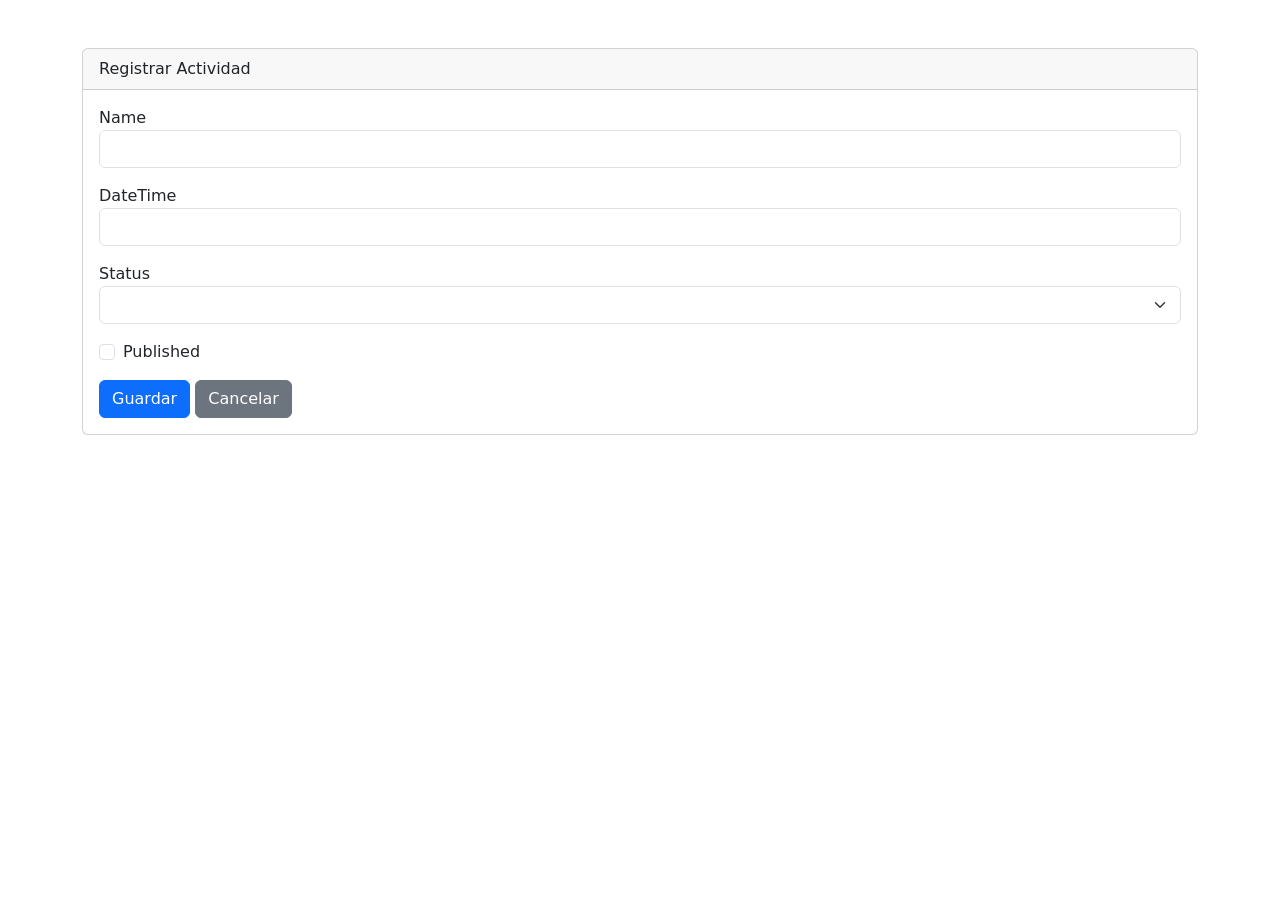
==== ExamU2/target/classes/templates/activities/form.html @ 4d3197a9 "Add files via upload" ====
<!DOCTYPE html>
<html xmlns:th="http://www.thymeleaf.org">
<head>

    <title>Actividad</title>

    <link href="https://cdn.jsdelivr.net/npm/bootstrap@5.3.3/dist/css/bootstrap.min.css"
          rel="stylesheet">

</head>
<body class="container mt-5">

<div class="card">

    <div class="card-header">
        Registrar Actividad
    </div>

    <div class="card-body">

        <form th:action="@{/activities/guardar}"
              th:object="${activity}"
              method="post">

            <input type="hidden"
                   th:field="*{id}">

            <div class="mb-3">
                <label>Name</label>
                <input type="text"
                       th:field="*{name}"
                       class="form-control">
            </div>

            <div class="mb-3">
                <label>DateTime</label>
                <input type="text"
                       th:field="*{datetime}"
                       class="form-control">
            </div>

            <div class="mb-3">
                <label>Status</label>

                <select th:field="*{status}"
                        class="form-select">

                    <option th:each="s : ${statuses}"
                            th:value="${s}"
                            th:text="${s}">
                    </option>

                </select>
            </div>

            <div class="form-check mb-3">

                <input type="checkbox"
                       th:field="*{published}"
                       class="form-check-input">

                <label class="form-check-label">
                    Published
                </label>

            </div>

            <button class="btn btn-primary">
                Guardar
            </button>

            <a th:href="@{/activities/listar}"
               class="btn btn-secondary">
                Cancelar
            </a>

        </form>

    </div>

</div>

</body>
</html>
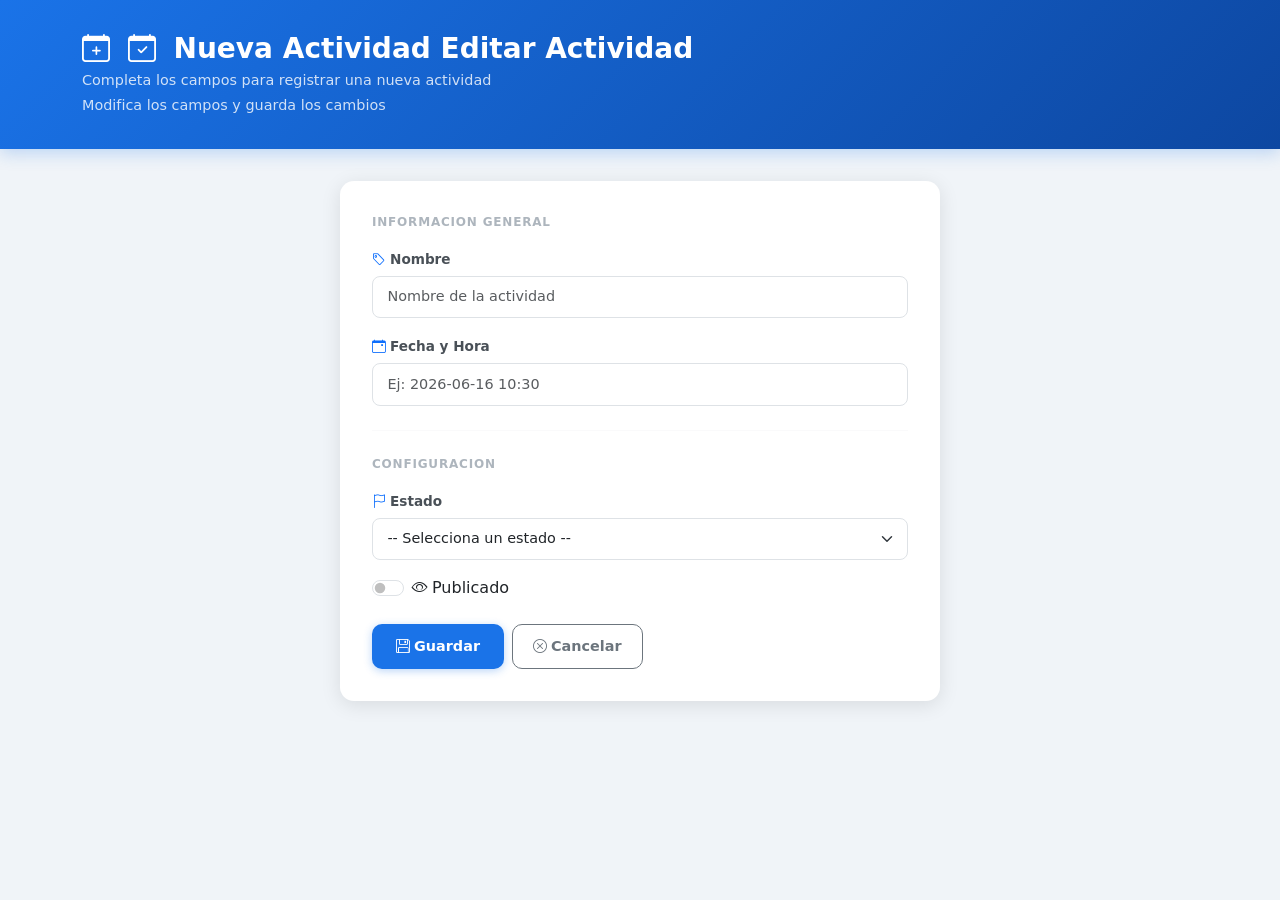
==== commit e5e3af40: "Updated application.properties" ====
--- a/ExamU2/target/classes/templates/activities/form.html
+++ b/ExamU2/target/classes/templates/activities/form.html
@@ -1,84 +1,92 @@
 <!DOCTYPE html>
-<html xmlns:th="http://www.thymeleaf.org">
+<html xmlns:th="http://www.thymeleaf.org" lang="es">
 <head>
-
-    <title>Actividad</title>
-
-    <link href="https://cdn.jsdelivr.net/npm/bootstrap@5.3.3/dist/css/bootstrap.min.css"
-          rel="stylesheet">
-
+    <meta charset="UTF-8">
+    <meta name="viewport" content="width=device-width, initial-scale=1.0">
+    <title>Actividad - Formulario</title>
+    <link href="https://cdn.jsdelivr.net/npm/bootstrap@5.3.3/dist/css/bootstrap.min.css" rel="stylesheet">
+    <link href="https://cdn.jsdelivr.net/npm/bootstrap-icons@1.11.3/font/bootstrap-icons.min.css" rel="stylesheet">
+    <style>
+        body { background: #f0f4f8; font-family: 'Segoe UI', system-ui, sans-serif; }
+        .page-header {
+            background: linear-gradient(135deg, #1a73e8 0%, #0d47a1 100%);
+            color: white; padding: 2rem 0; margin-bottom: 2rem;
+            box-shadow: 0 4px 16px rgba(26,115,232,.25);
+        }
+        .page-header h1 { font-size: 1.75rem; font-weight: 700; margin: 0; }
+        .page-header p { opacity: .8; margin: .25rem 0 0; font-size: .9rem; }
+        .form-card { border: none; border-radius: 14px; box-shadow: 0 4px 20px rgba(0,0,0,.1); max-width: 600px; margin: 0 auto; }
+        .form-card .card-body { padding: 2rem; }
+        .form-label { font-weight: 600; font-size: .85rem; color: #495057; margin-bottom: .4rem; }
+        .form-control, .form-select {
+            border-radius: 8px; border: 1.5px solid #dee2e6;
+            padding: .6rem .9rem; font-size: .9rem;
+            transition: border-color .2s, box-shadow .2s;
+        }
+        .form-control:focus, .form-select:focus { border-color: #1a73e8; box-shadow: 0 0 0 3px rgba(26,115,232,.15); }
+        .form-check-input:checked { background-color: #1a73e8; border-color: #1a73e8; }
+        .btn-save {
+            background: #1a73e8; border: none; border-radius: 10px;
+            padding: .65rem 1.5rem; font-weight: 600; font-size: .9rem; color: white;
+            transition: background .2s, transform .1s, box-shadow .2s;
+            box-shadow: 0 2px 8px rgba(26,115,232,.3);
+        }
+        .btn-save:hover { background: #1557b0; transform: translateY(-1px); box-shadow: 0 4px 14px rgba(26,115,232,.4); color: white; }
+        .btn-cancel { border-radius: 10px; padding: .65rem 1.25rem; font-weight: 600; font-size: .9rem; }
+        .divider { border-color: #e9ecef; margin: 1.5rem 0; }
+        .section-title { font-size: .75rem; text-transform: uppercase; letter-spacing: .8px; color: #adb5bd; font-weight: 700; margin-bottom: 1rem; }
+    </style>
 </head>
-<body class="container mt-5">
-
-<div class="card">
-
-    <div class="card-header">
-        Registrar Actividad
+<body>
+<div class="page-header">
+    <div class="container">
+        <h1>
+            <i class="bi bi-calendar-plus me-2" th:if="${activity.id == null}"></i>
+            <i class="bi bi-calendar-check me-2" th:unless="${activity.id == null}"></i>
+            <span th:if="${activity.id == null}">Nueva Actividad</span>
+            <span th:unless="${activity.id == null}">Editar Actividad</span>
+        </h1>
+        <p th:if="${activity.id == null}">Completa los campos para registrar una nueva actividad</p>
+        <p th:unless="${activity.id == null}">Modifica los campos y guarda los cambios</p>
     </div>
-
-    <div class="card-body">
-
-        <form th:action="@{/activities/guardar}"
-              th:object="${activity}"
-              method="post">
-
-            <input type="hidden"
-                   th:field="*{id}">
-
-            <div class="mb-3">
-                <label>Name</label>
-                <input type="text"
-                       th:field="*{name}"
-                       class="form-control">
-            </div>
-
-            <div class="mb-3">
-                <label>DateTime</label>
-                <input type="text"
-                       th:field="*{datetime}"
-                       class="form-control">
-            </div>
-
-            <div class="mb-3">
-                <label>Status</label>
-
-                <select th:field="*{status}"
-                        class="form-select">
-
-                    <option th:each="s : ${statuses}"
-                            th:value="${s}"
-                            th:text="${s}">
-                    </option>
-
-                </select>
-            </div>
-
-            <div class="form-check mb-3">
-
-                <input type="checkbox"
-                       th:field="*{published}"
-                       class="form-check-input">
-
-                <label class="form-check-label">
-                    Published
-                </label>
-
-            </div>
-
-            <button class="btn btn-primary">
-                Guardar
-            </button>
-
-            <a th:href="@{/activities/listar}"
-               class="btn btn-secondary">
-                Cancelar
-            </a>
-
-        </form>
-
+</div>
+<div class="container mb-5">
+    <div class="card form-card">
+        <div class="card-body">
+            <form th:action="@{/activities/guardar}" th:object="${activity}" method="post">
+                <input type="hidden" th:field="*{id}">
+                <p class="section-title">Informacion General</p>
+                <div class="mb-3">
+                    <label class="form-label"><i class="bi bi-tag me-1 text-primary"></i>Nombre</label>
+                    <input type="text" th:field="*{name}" class="form-control" placeholder="Nombre de la actividad" required>
+                </div>
+                <div class="mb-3">
+                    <label class="form-label"><i class="bi bi-calendar-event me-1 text-primary"></i>Fecha y Hora</label>
+                    <input type="text" th:field="*{datetime}" class="form-control" placeholder="Ej: 2026-06-16 10:30">
+                </div>
+                <hr class="divider">
+                <p class="section-title">Configuracion</p>
+                <div class="mb-3">
+                    <label class="form-label"><i class="bi bi-flag me-1 text-primary"></i>Estado</label>
+                    <select th:field="*{status}" class="form-select">
+                        <option value="">-- Selecciona un estado --</option>
+                        <option th:each="s : ${statuses}" th:value="${s}" th:text="${s}"></option>
+                    </select>
+                </div>
+                <div class="mb-4">
+                    <div class="form-check form-switch">
+                        <input type="checkbox" th:field="*{published}" class="form-check-input" role="switch" id="publishedCheck">
+                        <label class="form-check-label" for="publishedCheck"><i class="bi bi-eye me-1"></i>Publicado</label>
+                    </div>
+                </div>
+                <div class="d-flex gap-2">
+                    <button type="submit" class="btn btn-save"><i class="bi bi-floppy me-1"></i>Guardar</button>
+                    <a th:href="@{/activities/listar}" class="btn btn-outline-secondary btn-cancel"><i class="bi bi-x-circle me-1"></i>Cancelar</a>
+                </div>
+            </form>
+        </div>
     </div>
-
 </div>
-
+<script src="https://cdn.jsdelivr.net/npm/bootstrap@5.3.3/dist/js/bootstrap.bundle.min.js"></script>
 </body>
 </html>
